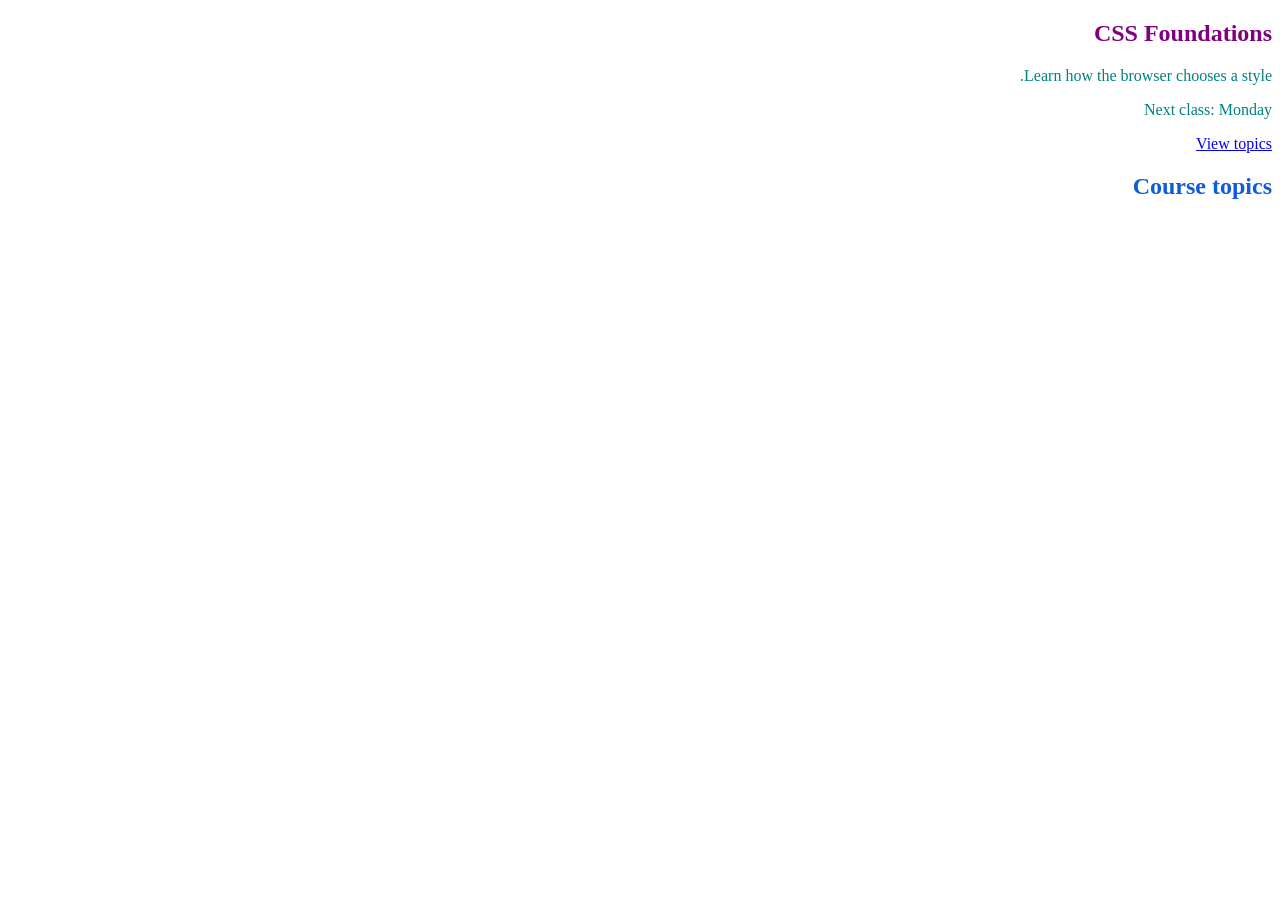
==== assiment-2/index.html @ 667b919f "assiment-2" ====
<!doctype html>
<html lang="ar" dir="rtl">
  <head>
    <meta charset="UTF-8" />
    <meta name="viewport" content="width=device-width, initial-scale=1.0" />
    <title>Document</title>
    <link rel="stylesheet" href="style.css">
  </head>
  <body>
    <article class="course-card">
      <h1 id="course-title" class="title">CSS Foundations</h1>
      <p>Learn how the browser chooses a style.</p>
      <div class="details">
        <p>Next class: Monday</p>
      </div>
      <a href="#topics">View topics</a>
      <h2 id="topics">Course topics</h2>
    </article>
  </body>
</html>
---- assiment-2/style.css ----
#course-title {
  color: purple;
}
.title {
  color: green;
}
h1 {
  color: navy;
}
.course-card {
  color: #0c5cdd;;
}
a:hover {
  color: aqua;
}
a:focus-visible {
  outline: 5px solid rgb(146, 44, 44);
}
.course-card p{
  color: teal;
}
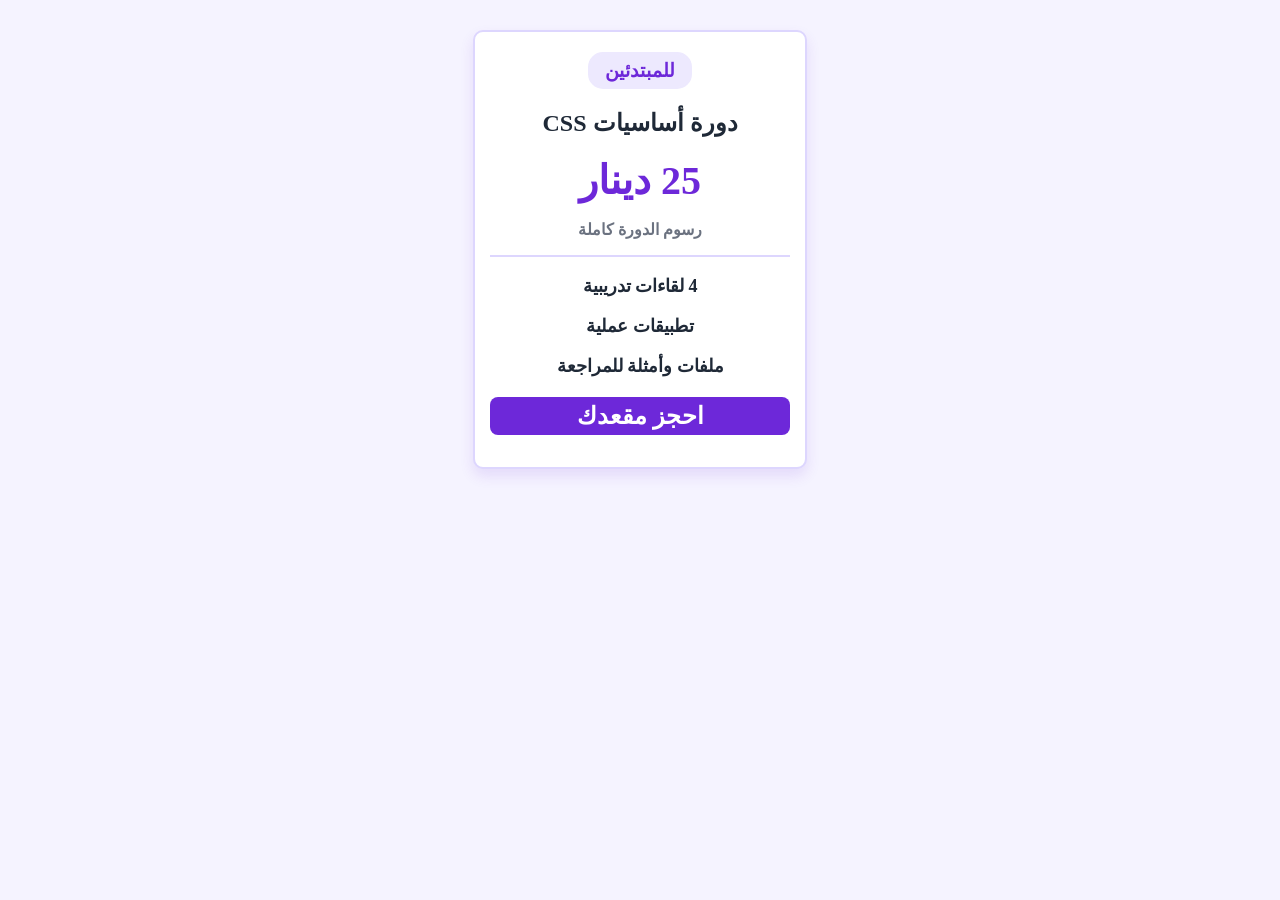
==== commit 7867c820: "assiment-2" ====
--- a/assiment-2/index.html
+++ b/assiment-2/index.html
@@ -4,17 +4,25 @@
     <meta charset="UTF-8" />
     <meta name="viewport" content="width=device-width, initial-scale=1.0" />
     <title>Document</title>
-    <link rel="stylesheet" href="style.css">
+    <link rel="stylesheet" href="style.css" />
   </head>
   <body>
-    <article class="course-card">
-      <h1 id="course-title" class="title">CSS Foundations</h1>
-      <p>Learn how the browser chooses a style.</p>
-      <div class="details">
-        <p>Next class: Monday</p>
-      </div>
-      <a href="#topics">View topics</a>
-      <h2 id="topics">Course topics</h2>
-    </article>
+    <div class="card">
+      <button class="bt">للمبتدئين</button>
+      <article class="">
+        <h1 class="font">دورة أساسيات CSS</h1>
+        <div class="price">
+          <h1>25 دينار</h1>
+          <p>رسوم الدورة كاملة</p>
+          <hr/>
+        </div>
+        <div class="font">
+          <p>4 لقاءات تدريبية</p>
+          <p>تطبيقات عملية</p>
+          <p>ملفات وأمثلة للمراجعة</p>
+        </div>
+        <h2>احجز مقعدك</h2>
+      </article>
+    </div>
   </body>
 </html>
--- a/assiment-2/style.css
+++ b/assiment-2/style.css
@@ -1,22 +1,52 @@
-#course-title {
-  color: purple;
+.card{
+  border: 2px solid #DDD6FE;
+  background-color: #ffffff;
+  border-radius: 10px;
+  box-shadow: 0 7px 14px rgba(109, 40, 217, 0.12);
+  width: 300px;
+  height: 400px;
+  text-align: center;
+  margin-inline: auto ;
+  padding: 20px 15px 15px 15px;
+  margin-top: 30px;
 }
-.title {
-  color: green;
+body{
+  background-color: #F5F3FF;
 }
-h1 {
-  color: navy;
+.bt{
+  border: 2px solid #EDE9FE;
+  color: #6D28D9;
+  background-color: #EDE9FE;
+  padding: 5px 15px 5px 15px;
+  border-radius: 15px;
+  font-size: larger;
+  font-weight: 600;
 }
-.course-card {
-  color: #0c5cdd;;
+.font{
+  color: #1F2937;
 }
-a:hover {
-  color: aqua;
+.font p{
+  font-weight: 900;
+  font-size: large;
 }
-a:focus-visible {
-  outline: 5px solid rgb(146, 44, 44);
+.price h1{
+  color: #6D28D9;
+  font-weight: bold;
+  font-size: 40px;
+  margin: 0px auto 0px auto;
 }
-.course-card p{
-  color: teal;
+.price p{
+  color: #6B7280;
+  font-weight: 600;
 }
-
+h2{
+  background-color:#6D28D9 ;
+  color: #ffffff;
+  border-radius: 8px;
+  padding: 5px;
+}
+hr{
+  border: none;
+  height: 2px;
+  background-color: #DDD6FE;
+}
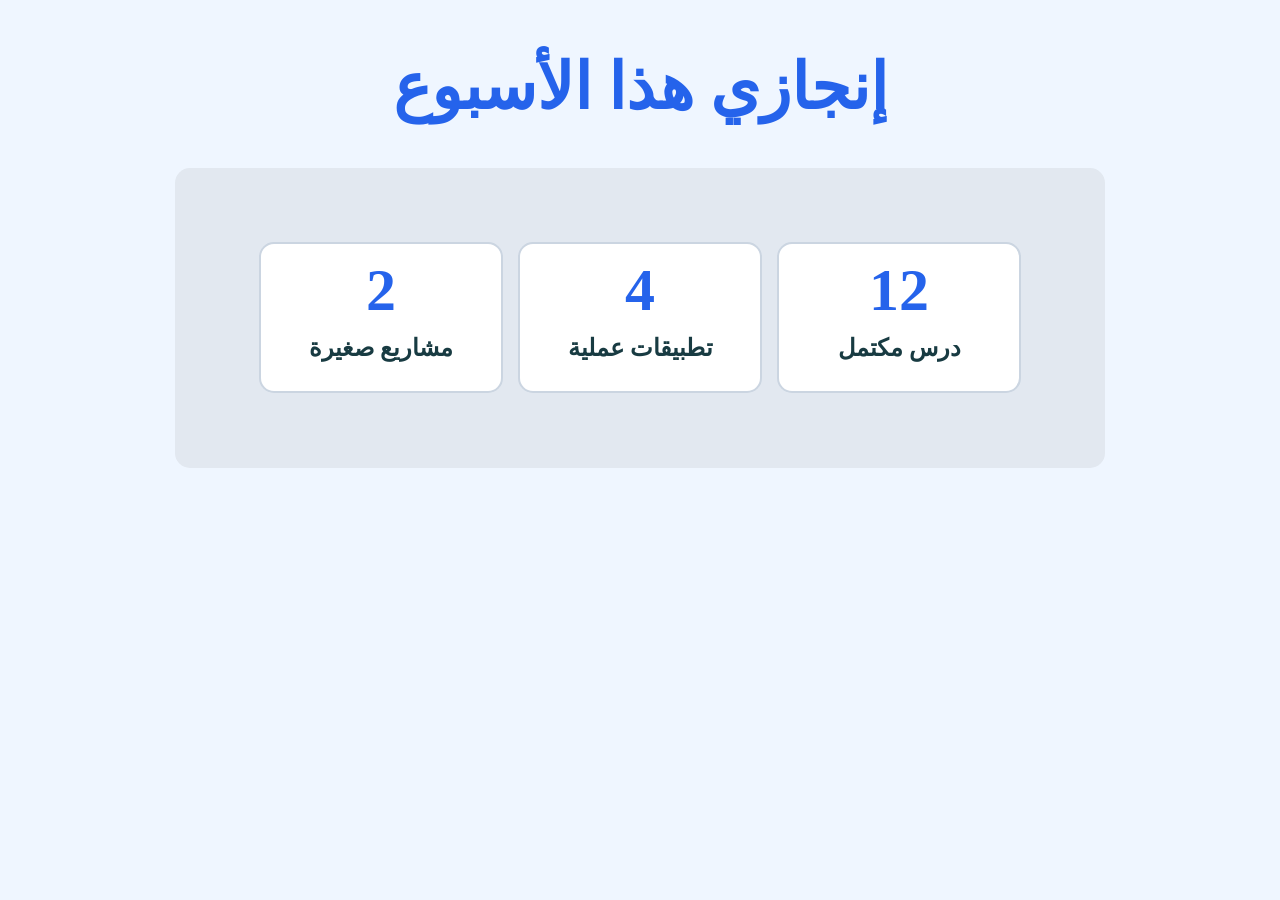
==== commit 4af7f139: "assiment-2" ====
--- a/assiment-2/index.html
+++ b/assiment-2/index.html
@@ -7,22 +7,22 @@
     <link rel="stylesheet" href="style.css" />
   </head>
   <body>
-    <div class="card">
-      <button class="bt">للمبتدئين</button>
-      <article class="">
-        <h1 class="font">دورة أساسيات CSS</h1>
-        <div class="price">
-          <h1>25 دينار</h1>
-          <p>رسوم الدورة كاملة</p>
-          <hr/>
-        </div>
-        <div class="font">
-          <p>4 لقاءات تدريبية</p>
-          <p>تطبيقات عملية</p>
-          <p>ملفات وأمثلة للمراجعة</p>
-        </div>
-        <h2>احجز مقعدك</h2>
-      </article>
+    <div class="title">
+      <h1>إنجازي هذا الأسبوع</h1>
+    </div>
+    <div class="div">
+      <div class="div1">
+        <h1>12</h1>
+        <h3>درس مكتمل</h3>
+      </div>
+      <div class="div2">
+        <h1>4</h1>
+        <h3>تطبيقات عملية</h3>
+      </div>
+      <div class="div3">
+        <h1>2</h1>
+        <h3>مشاريع صغيرة</h3>
+      </div>
     </div>
   </body>
 </html>
--- a/assiment-2/style.css
+++ b/assiment-2/style.css
@@ -1,52 +1,50 @@
-.card{
-  border: 2px solid #DDD6FE;
+.div {
+  display: flex;
+  flex-wrap: wrap;
+  gap: 15px;
+  justify-content: center;
+  align-items: center;
+  padding: 15px;
+  max-width: 900px;
+  margin: 10px auto;
+  background-color: #e2e8f0;
+  min-height: 270px;
+  border-radius: 15px;
+}
+body {
+  background-color: #eff6ff;
+}
+.div1,
+.div2,
+.div3 {
+  display: flex;
+  flex-direction: column;
+  justify-content: space-between;
+  align-items: center;
   background-color: #ffffff;
-  border-radius: 10px;
-  box-shadow: 0 7px 14px rgba(109, 40, 217, 0.12);
-  width: 300px;
-  height: 400px;
-  text-align: center;
-  margin-inline: auto ;
-  padding: 20px 15px 15px 15px;
-  margin-top: 30px;
+  border: 2px solid #cbd5e1;
+  border-radius: 15px;
+  padding: 5px;
+  width: 230px;
 }
-body{
-  background-color: #F5F3FF;
-}
-.bt{
-  border: 2px solid #EDE9FE;
-  color: #6D28D9;
-  background-color: #EDE9FE;
-  padding: 5px 15px 5px 15px;
-  border-radius: 15px;
-  font-size: larger;
-  font-weight: 600;
-}
-.font{
-  color: #1F2937;
-}
-.font p{
-  font-weight: 900;
-  font-size: large;
-}
-.price h1{
-  color: #6D28D9;
-  font-weight: bold;
-  font-size: 40px;
-  margin: 0px auto 0px auto;
-}
-.price p{
-  color: #6B7280;
-  font-weight: 600;
-}
-h2{
-  background-color:#6D28D9 ;
-  color: #ffffff;
-  border-radius: 8px;
+.div h1 {
+  color: #2563eb;
+  font-weight: bolder;
+  font-size: 60px;
+  margin-bottom: 3px;
+  margin-top: 2px;
   padding: 5px;
 }
-hr{
-  border: none;
-  height: 2px;
-  background-color: #DDD6FE;
-}+.div h3 {
+  font-weight: bolder;
+  font-size: x-large;
+  margin-top: 1px;
+  color: #183b42;
+}
+.title {
+  text-align: center;
+  margin: 50px auto 0 auto;
+  font-weight: bolder;
+  font-size: xx-large;
+  color: #2563eb;
+}
